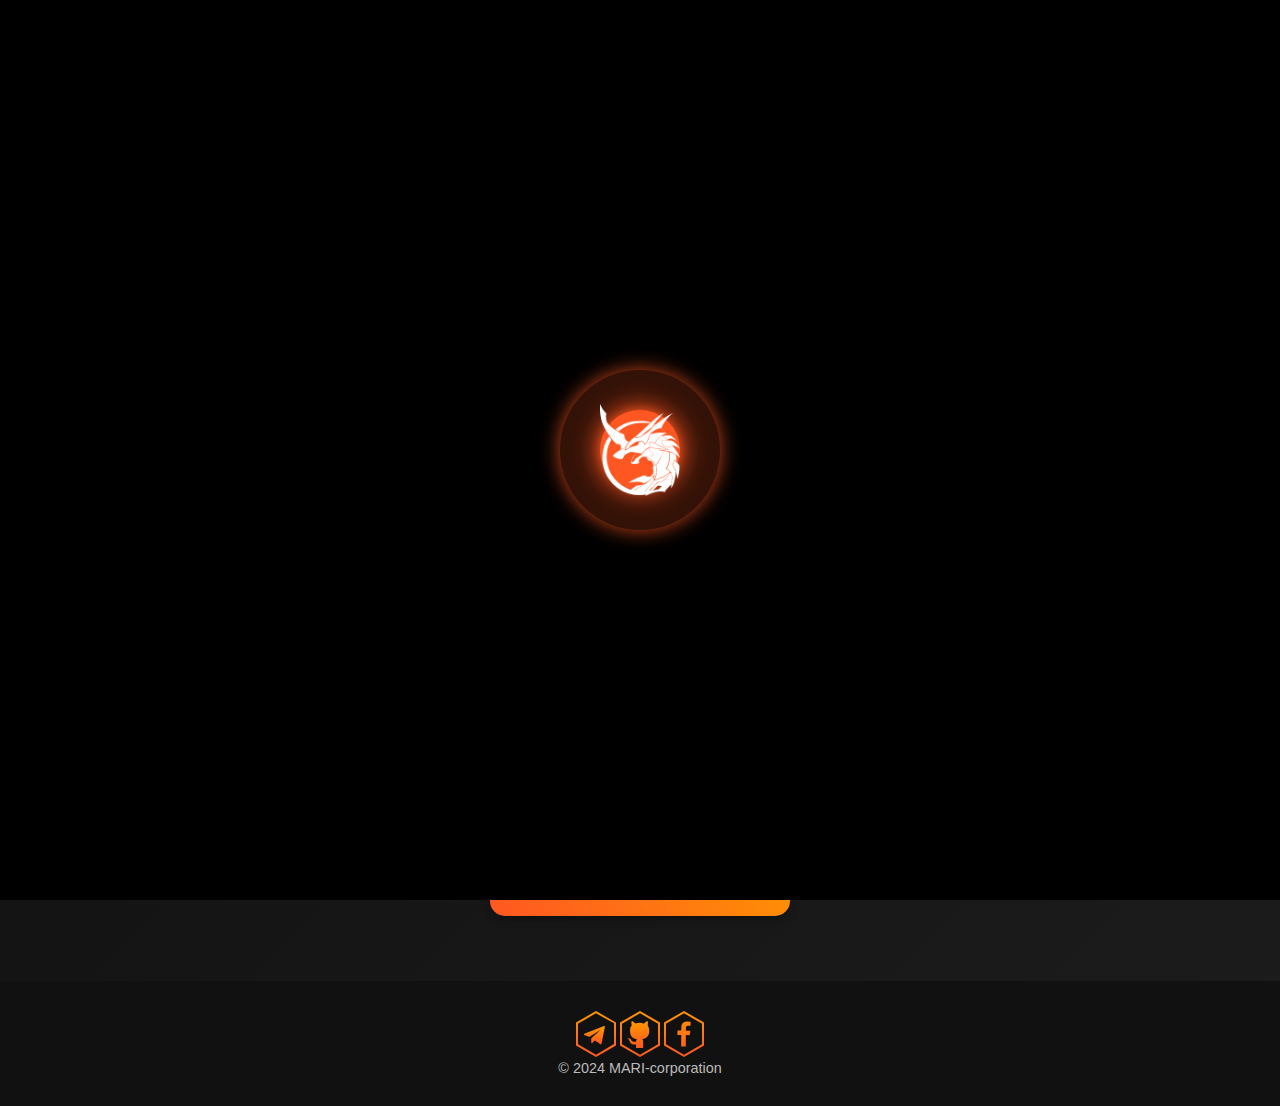
==== index.html @ a99540b1 "+" ====
<!DOCTYPE html>
<html lang="en">
<head>
    <meta charset="UTF-8">
    <meta name="viewport" content="width=device-width, initial-scale=1.0">
    <title>BakuganRevolution</title>
    <link rel="icon" type="image/png" href="favicon-96x96.png" sizes="96x96" />
    <link rel="icon" type="image/svg+xml" href="favicon.svg" />
    <link rel="shortcut icon" href="favicon.ico" />
    <link rel="apple-touch-icon" sizes="180x180" href="apple-touch-icon.png" />
    <link rel="manifest" href="site.webmanifest" />
    <link rel="stylesheet" href="./css/preloader.css">
    <link rel="stylesheet" href="./css/style.css">
    <link rel="stylesheet" href="./css/style_mobile.css">
</head>
<body>
    <div class="preloader">
        <div class="reactor">
            <div class="core"></div>
          <img src="./img/logo.png" alt="Logo" class="logo" />
        </div>
      </div>

    <nav>
        <div class="navbar">
            <div class="nav-links">
              <a href="#" id="home-link">Home</a>
              <a href="wiki.html" id="wiki-link">Wiki</a>
              <a href="shop.html" id="shop-link">Shop</a>
            </div>
            <div class="burger-menu" id="burger-menu">
              <div class="burger-line"></div>
              <div class="burger-line"></div>
              <div class="burger-line"></div>
            </div>
          </div>
          
          <!-- Панелька для мобільної версії -->
          <div class="mobile-nav" id="mobile-nav">
            <a href="#" id="home-link-mobile">Home</a>
            <a href="wiki.html" id="wiki-link-mobile">Wiki</a>
            <a href="shop.html" id="shop-link-mobile">Shop</a>
          </div>
        <div class="logo-container">
            <img src="./img/logo.png" alt="Logo" class="logo">
        </div>
    </nav>

    <section class="hero">
        <img src="./img/hero_bak.jpg" alt="Hero Image">
        <button>Start Game</button>
      </section>

      <section class="news-section">
        <h2>Latest News</h2>
        <div class="news-cards" id="news-cards">
            <!-- Динамічно додані новини з'являтимуться тут -->
        </div>
    </section>
    
    <!-- Модальне вікно для новин -->
    <div id="news-modal" style="display:none;" class="modal">
      <div class="modal-content">
        <button class="modal-close" onclick="closeModal()">&times;</button>
        <h2 id="modal-title"></h2>
        <img id="modal-image" src="" alt="News Image">
        <p id="modal-content"></p>
        <p id="modal-date"></p>
      </div>
    </div>

    <div id="auth-modal" class="modal">
      <div class="modal-content">
          <button class="modal-close" onclick="closeAuthModal()">&times;</button>
          <div id="auth-container">
              <div id="auth-section">
                  <h2 class="modal-heading">Авторизація</h2>
                  <form id="login-form" class="auth-form">
                      <input type="text" id="login-username" placeholder="Ім'я користувача" required />
                      <input type="password" id="login-password" placeholder="Пароль" required />
                      <button type="submit" class="auth-button">Увійти</button>
                  </form>
                  <p class="switch-text">Ще немає аккаунта? <button id="switch-to-register" class="switch-button" onclick="switchToRegister()">Зареєструватися</button></p>
              </div>
              <div id="register-section" style="display: none;">
                  <h2 class="modal-heading">Реєстрація</h2>
                  <form id="register-form" class="auth-form">
                      <input type="text" id="register-username" placeholder="Ім'я користувача" required />
                      <input type="password" id="register-password" placeholder="Пароль" required />
                      <button type="submit" class="auth-button">Зареєструватися</button>
                  </form>
                  <p class="switch-text">Вже маєте аккаунт? <button id="switch-to-login" class="switch-button" onclick="switchToLogin()">Увійти</button></p>
              </div>
          </div>
      </div>
  </div>

  <footer class="footer">
    <div>
      <a href="https://t.me" target="_blank"><img src="./img/telegram_icon.svg" alt="Telegram" width="40" /></a>
      <a href="https://github.com" target="_blank"><img src="./img/github_icon.svg" alt="GitHub" width="40" /></a>
      <a href="https://facebook.com" target="_blank"><img src="./img/facebook_icon.svg" alt="Facebook" width="40" /></a>
    </div>
    <p>© 2024 MARI-corporation</p>
  </footer>
    <script> // Отримуємо елементи
        const burgerMenu = document.getElementById("burger-menu");
        const mobileNav = document.getElementById("mobile-nav");
        
        // Додаємо обробник події на бургер
        burgerMenu.addEventListener("click", function() {
          mobileNav.classList.toggle("open"); // Відкриваємо/закриваємо панельку
        });
        </script>
      <script src="./js/preloader.js"></script>
      <script src="./js/news.js"></script>
      <script src="./js/auth.js"></script>
</body>
</html>
---- css/preloader.css ----
/* Стилі для прелоудера */
.preloader {
    position: fixed;
    top: 0;
    left: 0;
    width: 100%;
    height: 100%;
    background: rgba(0, 0, 0); /* Темний фон */
    display: flex;
    justify-content: center;
    align-items: center;
    z-index: 9999;
  }
  
  /* Стилі для реактора */
  .reactor {
    position: relative;
    width: 160px;
    height: 160px;
    border: 10px solid transparent;
    border-radius: 50%;
    background: radial-gradient(circle, rgba(255, 87, 34, 0.5), rgba(255, 87, 34, 0.2) 60%);
    box-shadow: 0 0 20px rgba(255, 87, 34, 0.8);
    animation: reactor-pulse 2s infinite, reactor-glow 1.5s infinite alternate;
    display: flex;
    justify-content: center;
    align-items: center;
    overflow: hidden;
  }
  
  /* Центральний ядро реактора */
  .core {
    position: absolute;
    width: 80px;
    height: 80px;
    background: #ff5722;
    border-radius: 50%;
    box-shadow: 0 0 30px rgba(255, 87, 34, 1), 0 0 10px rgba(255, 87, 34, 0.7);
    animation: core-glow 1.5s infinite alternate;
  }
  
  /* Стилі для логотипа */
  .logo {
    position: relative;
    z-index: 10;
    width: 50px; /* Розмір логотипа */
    height: auto;
    animation: logo-spin 3s linear infinite; /* Легка анімація для логотипа */
  }
  
  /* Анімація реактора (пульсуючий ефект) */
  @keyframes reactor-pulse {
    0% {
      transform: scale(1);
      border-color: rgba(255, 87, 34, 0.8);
    }
    50% {
      transform: scale(1.2);
      border-color: rgba(255, 87, 34, 0.4);
    }
    100% {
      transform: scale(1);
      border-color: rgba(255, 87, 34, 0.8);
    }
  }
  
  /* Анімація для сяючого ефекту на реакторі */
  @keyframes reactor-glow {
    0% {
      box-shadow: 0 0 20px rgba(255, 87, 34, 0.8);
    }
    50% {
      box-shadow: 0 0 50px rgba(255, 87, 34, 1), 0 0 20px rgba(255, 87, 34, 0.7);
    }
    100% {
      box-shadow: 0 0 20px rgba(255, 87, 34, 0.8);
    }
  }
  
  /* Анімація для центрального ядра */
  @keyframes core-glow {
    0% {
      box-shadow: 0 0 30px rgba(255, 87, 34, 1), 0 0 10px rgba(255, 87, 34, 0.7);
    }
    50% {
      box-shadow: 0 0 50px rgba(255, 87, 34, 1), 0 0 20px rgba(255, 87, 34, 0.9);
    }
    100% {
      box-shadow: 0 0 30px rgba(255, 87, 34, 1), 0 0 10px rgba(255, 87, 34, 0.7);
    }
  }
---- css/style.css ----
*{
    margin: 0px;
    padding: 0 px;
    box-sizing: border-box;
  }
  body{
    font-family: 'Arial', sans-serif;
    background: linear-gradient(135deg, #0f0f0f, #1c1c1c);
    color: white;
    overflow-x: hidden;
  }
  nav {
    display: flex;
    justify-content: space-between;
    align-items: center;
    padding: 20px 40px;
    position: relative;
    z-index: 10;
  }
  .logo-container {
    position: absolute;
    left: 50%;
    transform: translateX(-50%);
    width: 150px;
    height: 150px;
    border: 5px solid #ff5722;
    border-radius: 50%;
    display: flex;
    justify-content: center;
    align-items: center;
    background: radial-gradient(circle, #1e1e1e, #000);
    box-shadow: 0 0 20px rgba(255, 87, 34, 0.6);
    padding-top: 20px;
  }
  .logo{
    width: 80px;
  }
  nav .nav-links {
    display: flex;
    justify-content: space-between;
    width: 200px;
  }
  nav a {
    text-decoration: none;
    color: white;
    font-size: 1.2rem;
    position: relative;
    transition: color 0.3s, transform 0,3s;
  }
  nav a:hover {
    color: #ff5722;
    transform: scale(1.1);
  }
  nav a::after {
    content: '';
    display: block;
    width: 0;
    height: 2px;
    background: #ff5722;
    transition: width 0.3s;
    position: absolute;
    bottom: -5px;
    left: 0;
  }
  nav a:hover::after {
    width: 100%;
  }
  .burger-menu {
    display: none; /* Сховуємо бургер на десктопі */
    cursor: pointer;
    flex-direction: column;
    justify-content: space-between;
    width: 30px;
    height: 20px;
    z-index: 11;
  }
  
  .burger-line {
    width: 30px;
    height: 4px;
    background-color: white;
    border-radius: 5px;
    z-index: 11;
  }
  
  .mobile-nav {
    display: none; /* Сховуємо панельку за замовчуванням */
    position: fixed;
    top: 0;
    right: 0;
    width: 100%;
    height: 100vh;
    background-color: #0f0f0f;
    color: white;
    flex-direction: column;
    align-items: center;
    padding-top: 60px;
    z-index: 10;
  }
  
  .mobile-nav a {
    text-decoration: none;
    color: white;
    font-size: 40px;
    margin: 20px 0;
  }

  .hero {
    position: relative;
    width: 100%;
    height: 60vh;
    overflow: hidden;
    display: flex;
    flex-direction: column;
    align-items: center;
    justify-content: flex-end;
  }
  .hero img {
    position: absolute;
    top: 0;
    left: 0;
    width: 100%;
    height: 100%;
    object-fit: cover;
    z-index: 1;
    animation: pulse 3s infinite ease-in-out;
  }
  .hero button {
    margin-bottom: 40px;
    padding: 15px 30px;
    background: #ff5722;
    color: white;
    border: none;
    box-shadow: 0px 0px 20px #000;
    border-radius: 30px;
    font-size: 1.2rem;
    cursor: pointer;
    z-index: 2;
    transition: transform 0.3s, box-shadow 0.3s;
  }
  .hero button:hover {
    transform: scale(1.1);
    box-shadow: 0 5px 15px rgba(255, 87, 34, 0.6);
  }
  @keyframes pulse {
    0% {
      transform: scale(1);
      filter: brightness(1);
    }
    50% {
      transform: scale(1.05);
      filter: brightness(1.2);
    }
    100% {
      transform: scale(1);
      filter: brightness(1);
    }
  }

  ::-webkit-scrollbar {
    width: 3%;
  }
  ::-webkit-scrollbar-track {
    background: #f1f1f1; 
  }
  ::-webkit-scrollbar-thumb {
    background: #0f0f0f; 
  }
  ::-webkit-scrollbar-thumb:hover {
    background: #0f0f0f; 
  }

  .news-section {
    padding: 50px 20px;
    text-align: center;
  }
  .news-section h2 {
    font-size: 2rem;
    margin-bottom: 30px;
  }
  .news-card {
    display: inline-block;
    width: 300px;
    margin: 15px;
    padding: 20px;
    background: linear-gradient(45deg, #ff5722, #ff9800);
    border-radius: 15px;
    color: white;
    text-align: left;
    box-shadow: 0 4px 8px rgba(0, 0, 0, 0.3);
    transition: transform 0.3s;
  }
  .news-card:hover {
    transform: translateY(-10px);
  }
  .news-card img{
    width: 100%;
  }
  .modal {
    display: none;
    position: fixed;
    top: 0;
    left: 0;
    width: 100%;
    height: 100%;
    background: rgba(0, 0, 0, 0.7);
    z-index: 100;
    align-items: center;
    justify-content: center;
  }
  .modal-content {
    background: #222;
    padding: 30px;
    width: 60%;
    color: white;
    text-align: center;
    border-radius: 10px;
    box-shadow: 0 0 20px rgba(255, 87, 34, 0.6);
  }
  .modal img {
    width: 100%;
    height: auto;
    border-radius: 10px;
  }
  .modal-close {
    position: absolute;
    top: 10px;
    right: 10px;
    font-size: 1.5rem;
    color: white;
    background: none;
    border: none;
    cursor: pointer;
    transition: color 0.3s;
  }
  .modal {
    display: flex;
    position: fixed;
    top: 0;
    left: 0;
    width: 100%;
    height: 100%;
    background: rgba(0, 0, 0, 0.8);
    justify-content: center;
    align-items: center;
    z-index: 1000;
    display: none;
}

.modal-content {
    background: linear-gradient(145deg, #1e1e1e, #2a2a2a);
    border: 2px solid #ff5722;
    padding: 20px;
    width: 90%;
    max-width: 400px;
    border-radius: 15px;
    box-shadow: 0 4px 15px rgba(0, 0, 0, 0.5);
    text-align: center;
    position: relative;
}

.modal-close {
    position: absolute;
    top: 10px;
    right: 10px;
    background: none;
    border: none;
    color: white;
    font-size: 1.5rem;
    cursor: pointer;
    transition: transform 0.3s;
}

.modal-close:hover {
    transform: rotate(90deg);
    color: #ff5722;
}

.modal-heading {
    color: white;
    font-size: 1.8rem;
    margin-bottom: 15px;
}

.auth-form {
    margin-bottom: 20px;
}

.auth-form input {
    width: 100%;
    padding: 10px;
    margin-bottom: 15px;
    border: 2px solid #ff5722;
    border-radius: 5px;
    background: #1e1e1e;
    color: white;
    font-size: 1rem;
}

.auth-form input::placeholder {
    color: #888;
}

.auth-form input:focus {
    border-color: #ff9800;
    outline: none;
}

.auth-button {
    width: 100%;
    padding: 10px;
    background: linear-gradient(90deg, #ff5722, #ff9800);
    border: none;
    border-radius: 5px;
    color: white;
    font-size: 1.2rem;
    cursor: pointer;
    box-shadow: 0 4px 8px rgba(255, 87, 34, 0.4);
    transition: transform 0.3s, box-shadow 0.3s;
}

.auth-button:hover {
    transform: scale(1.05);
    box-shadow: 0 6px 12px rgba(255, 87, 34, 0.6);
}

.switch-text {
    color: #bbb;
    font-size: 0.9rem;
    margin-top: 10px;
}

.switch-button {
    background: none;
    border: none;
    color: #ff5722;
    cursor: pointer;
    font-size: 0.9rem;
    text-decoration: underline;
    transition: color 0.3s;
}

.switch-button:hover {
    color: #ff9800;
}

.footer {
  padding: 30px;
  text-align: center;
  background: #111;
  color: #bbb;
  font-size: 0.9rem;
}
.social-icons {
  display: flex;
  justify-content: center;
  margin: 20px 0;
}
.social-icons a {
  text-decoration: none;
  margin: 0 10px;
  color: white;
  font-size: 1.5rem;
  transition: color 0.3s;
}
.social-icons a:hover {
  color: #ff5722;
}
---- css/style_mobile.css ----
@media screen and (max-width: 768px) {
    nav .nav-links{
        display: none;
    }
    .burger-menu {
      display: flex; /* Показуємо бургер */
    }
  
    .mobile-nav.open {
      display: flex; /* Показуємо панельку при відкритті */
    }
    .modal-content {
      width: 95%;
  }

  .modal-heading {
      font-size: 1.5rem;
  }

  .auth-button {
      font-size: 1rem;
  }
  
  }
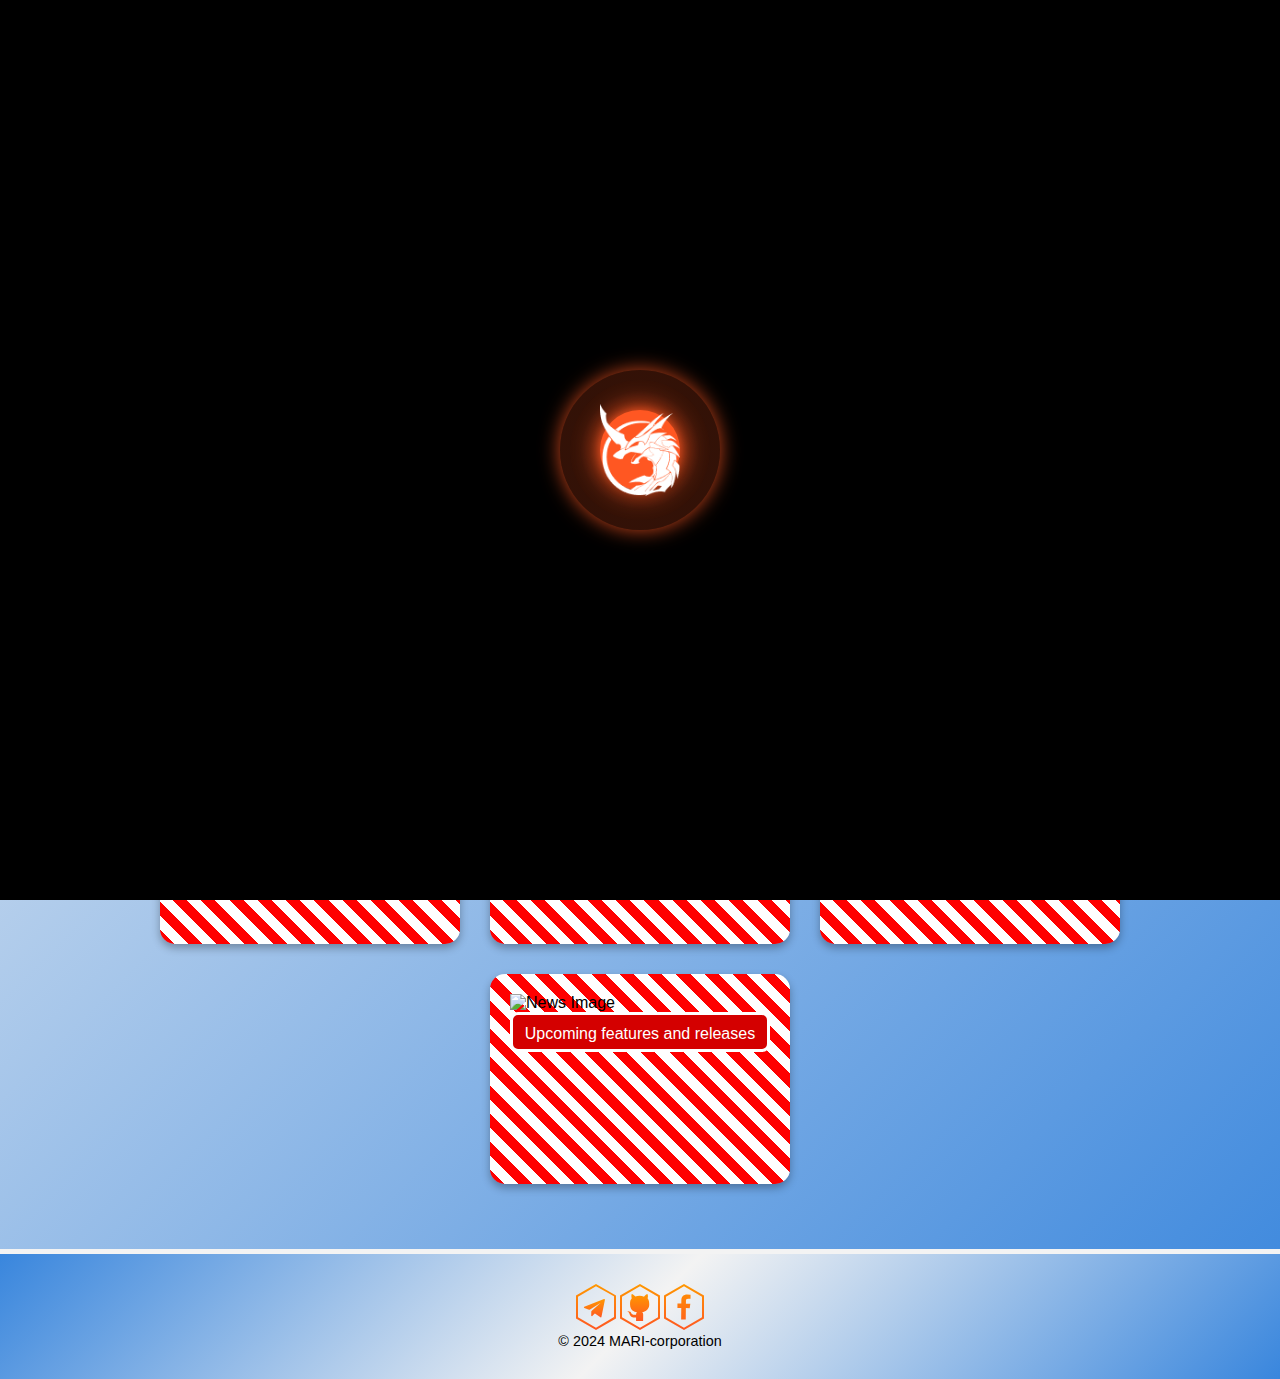
==== commit 2ea294cd: "+" ====
--- a/index.html
+++ b/index.html
@@ -10,8 +10,8 @@
     <link rel="apple-touch-icon" sizes="180x180" href="apple-touch-icon.png" />
     <link rel="manifest" href="site.webmanifest" />
     <link rel="stylesheet" href="./css/preloader.css">
-    <link rel="stylesheet" href="./css/style.css">
-    <link rel="stylesheet" href="./css/style_mobile.css">
+    <link id="theme-style" rel="stylesheet" href=""> <!-- Стиль підключиться через JS -->
+    <link id="theme-style-mobile" rel="stylesheet" href=""> <!-- Стиль мобільної версії підключиться через JS -->
 </head>
 <body>
     <div class="preloader">
@@ -115,6 +115,7 @@
       <script src="./js/preloader.js"></script>
       <script src="./js/news.js"></script>
       <script src="./js/auth.js"></script>
+      <script src="./js/theme.js"></script>
 </body>
 </html>
 
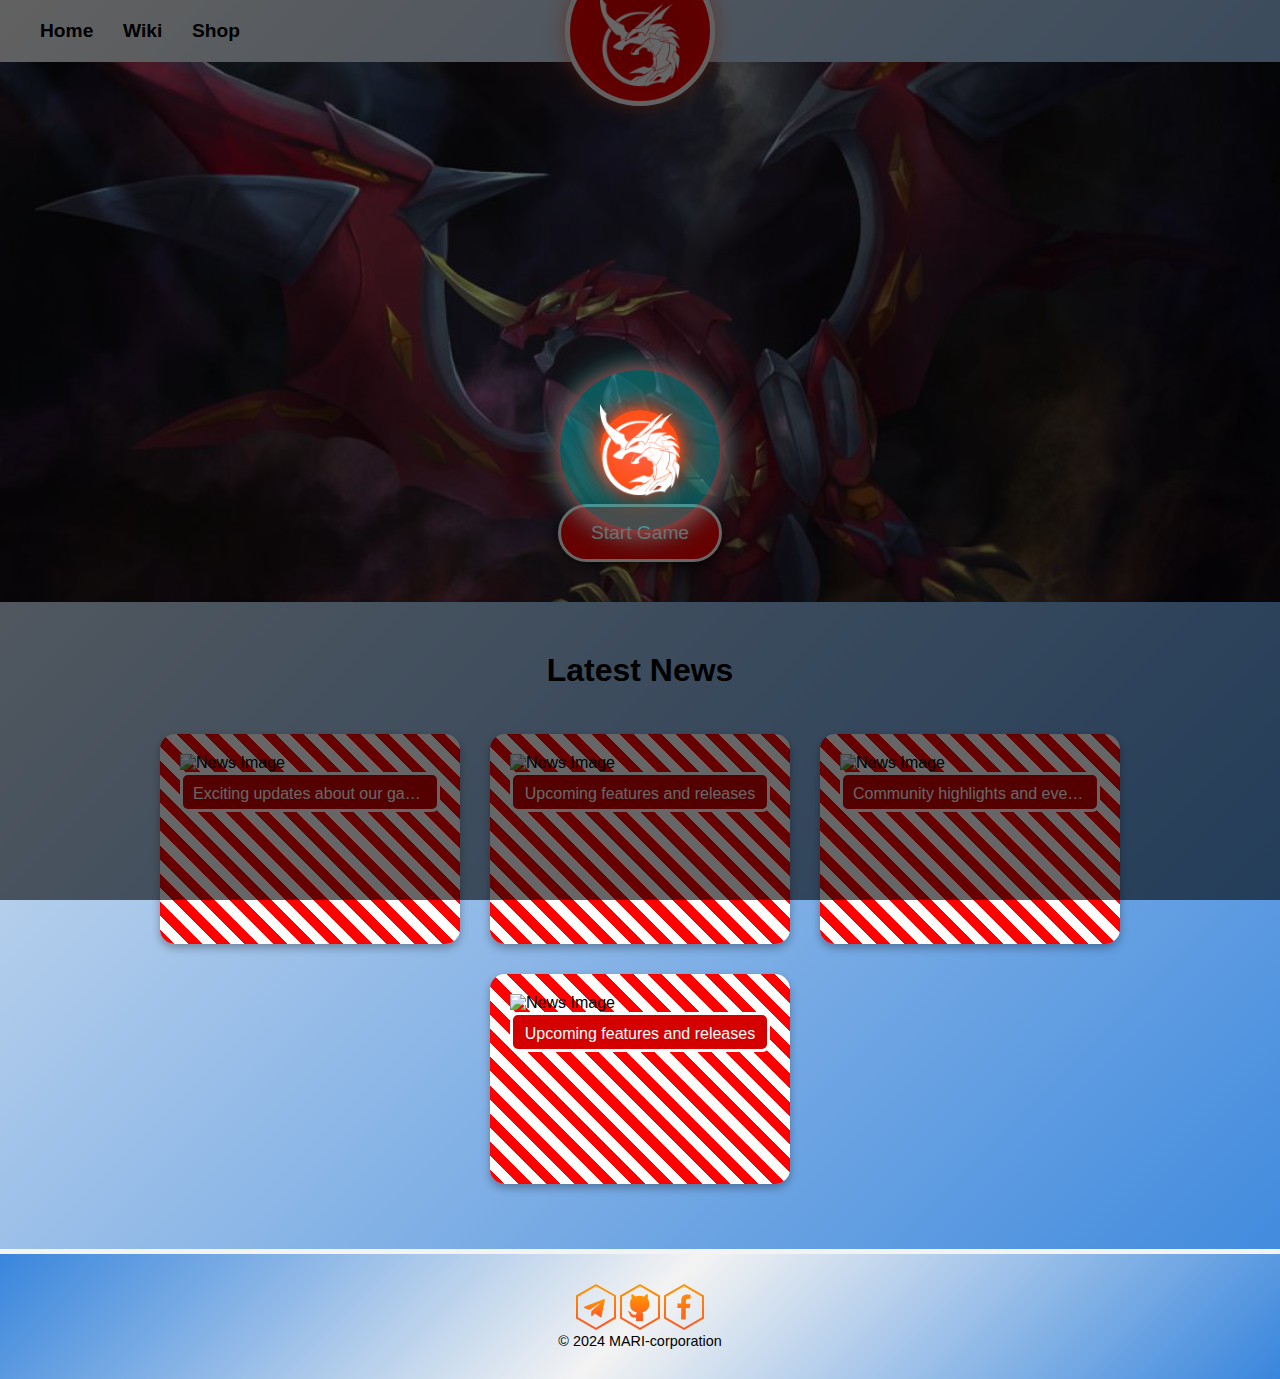
==== commit 426c3fa9: "+" ====
--- a/index.html
+++ b/index.html
@@ -10,6 +10,7 @@
     <link rel="apple-touch-icon" sizes="180x180" href="apple-touch-icon.png" />
     <link rel="manifest" href="site.webmanifest" />
     <link rel="stylesheet" href="./css/preloader.css">
+    <link id="theme-preloader" rel="stylesheet" href=""> <!-- Стиль підключиться через JS -->
     <link id="theme-style" rel="stylesheet" href=""> <!-- Стиль підключиться через JS -->
     <link id="theme-style-mobile" rel="stylesheet" href=""> <!-- Стиль мобільної версії підключиться через JS -->
 </head>
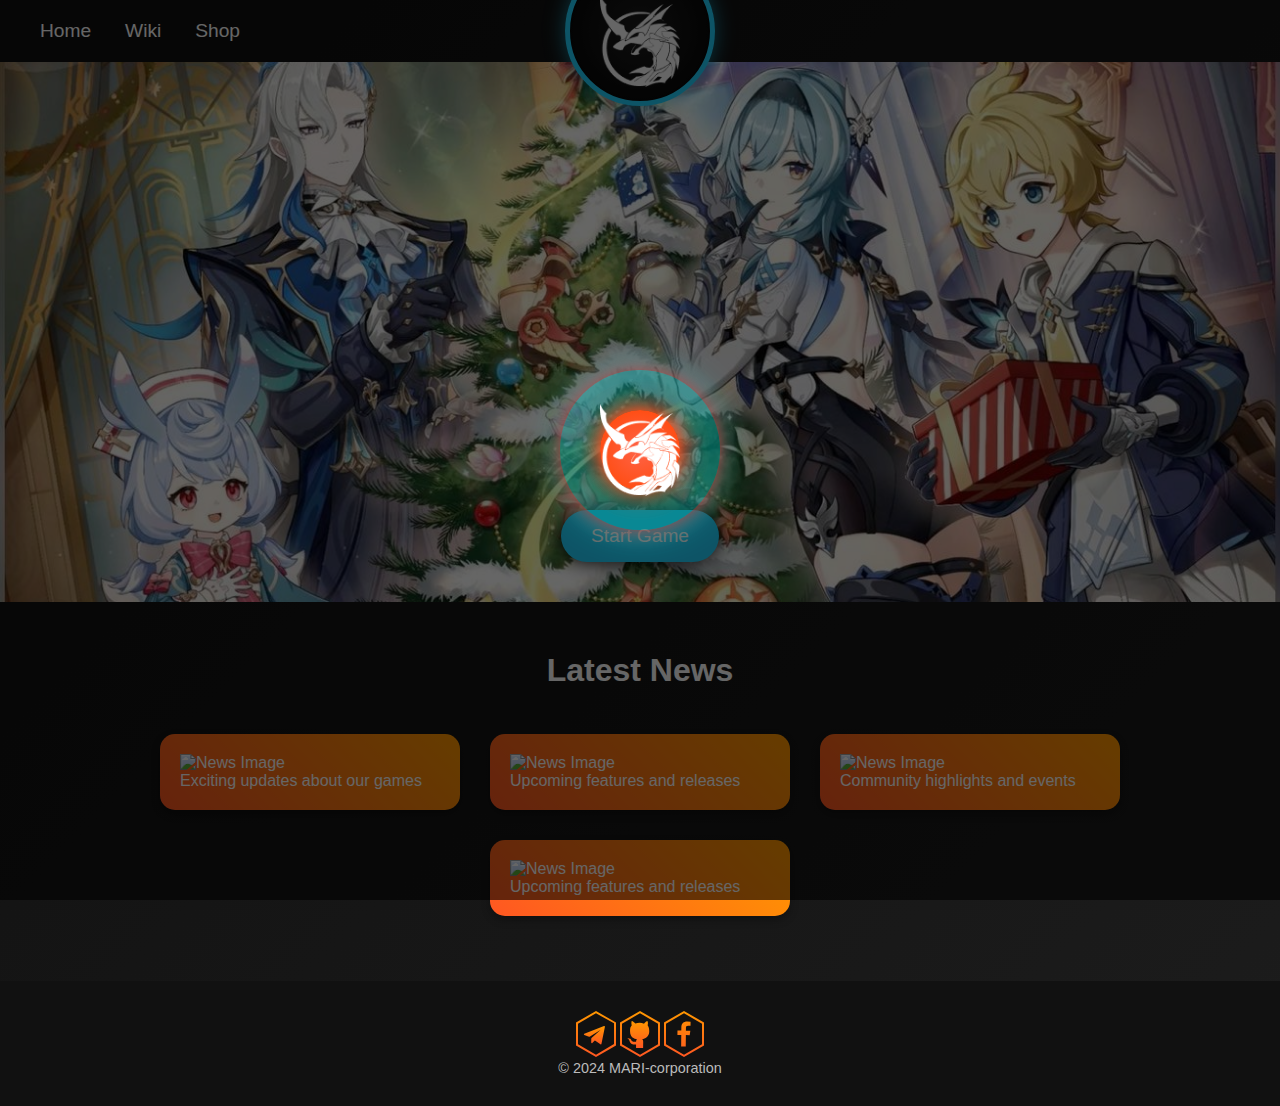
==== commit 4319aaa7: "+" ====
--- a/index.html
+++ b/index.html
@@ -46,9 +46,9 @@
             <img src="./img/logo.png" alt="Logo" class="logo">
         </div>
     </nav>
-
+    
     <section class="hero">
-        <img src="./img/hero_bak.jpg" alt="Hero Image">
+        <img src="./img/hero_bak_ny.jpg" alt="Hero Image">
         <button>Start Game</button>
       </section>
 
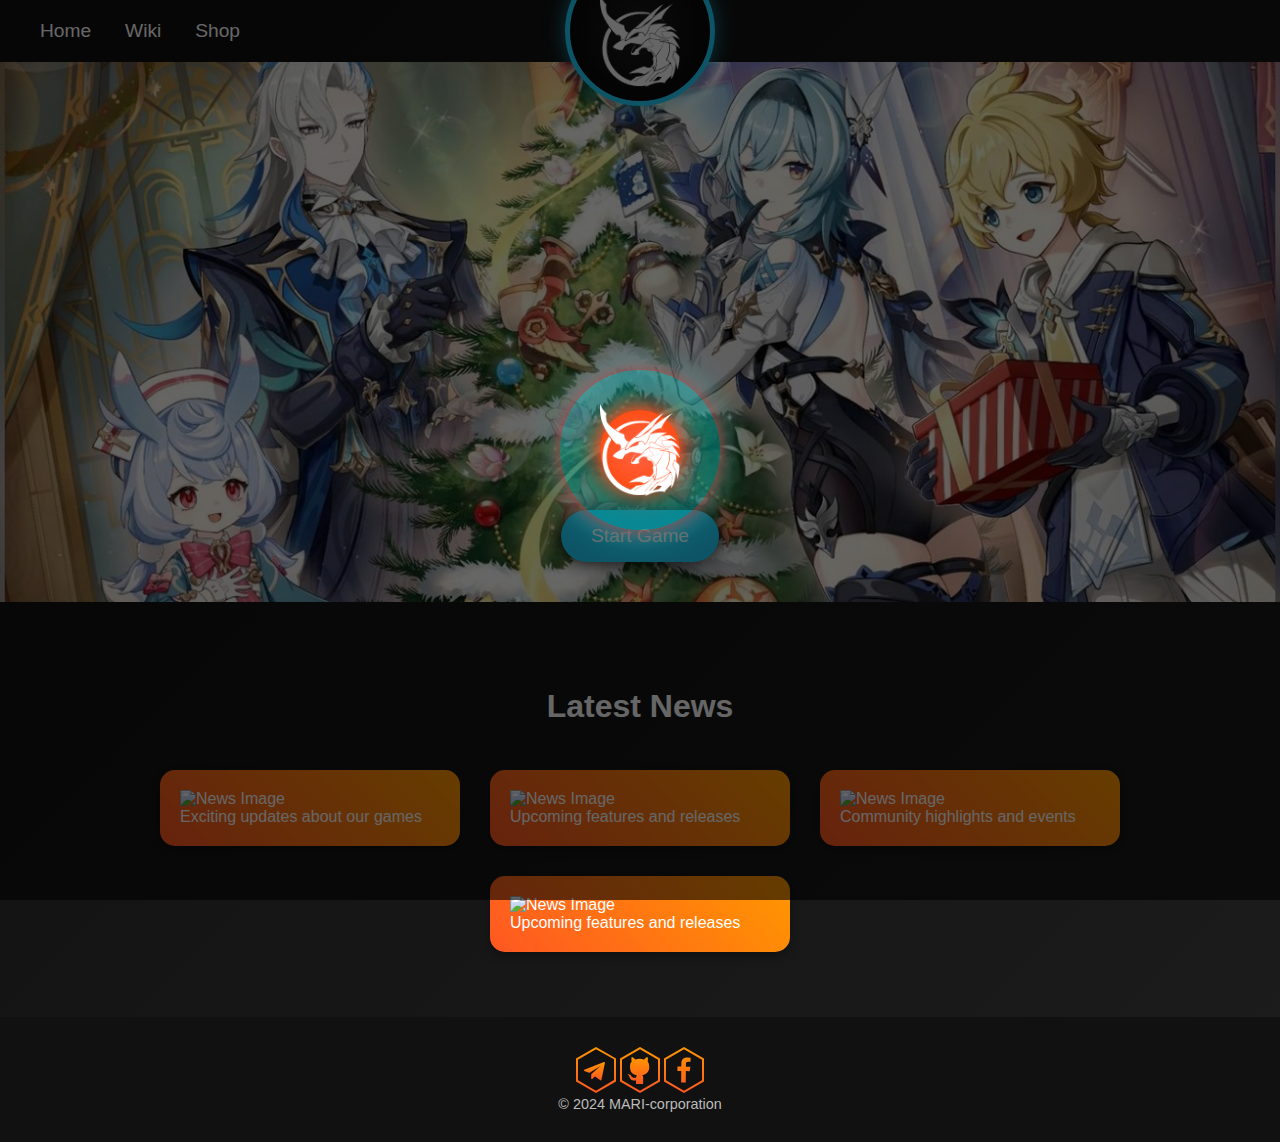
==== commit 1686d51e: "+" ====
--- a/index.html
+++ b/index.html
@@ -51,13 +51,18 @@
         <img src="./img/hero_bak_ny.jpg" alt="Hero Image">
         <button>Start Game</button>
       </section>
-
+      <section class="garland-section">
+        <div id="garland" class="garland_4">
+            <div id="nums_1"></div>
+        </div>
+    </section>
       <section class="news-section">
         <h2>Latest News</h2>
         <div class="news-cards" id="news-cards">
             <!-- Динамічно додані новини з'являтимуться тут -->
         </div>
     </section>
+    
     
     <!-- Модальне вікно для новин -->
     <div id="news-modal" style="display:none;" class="modal">
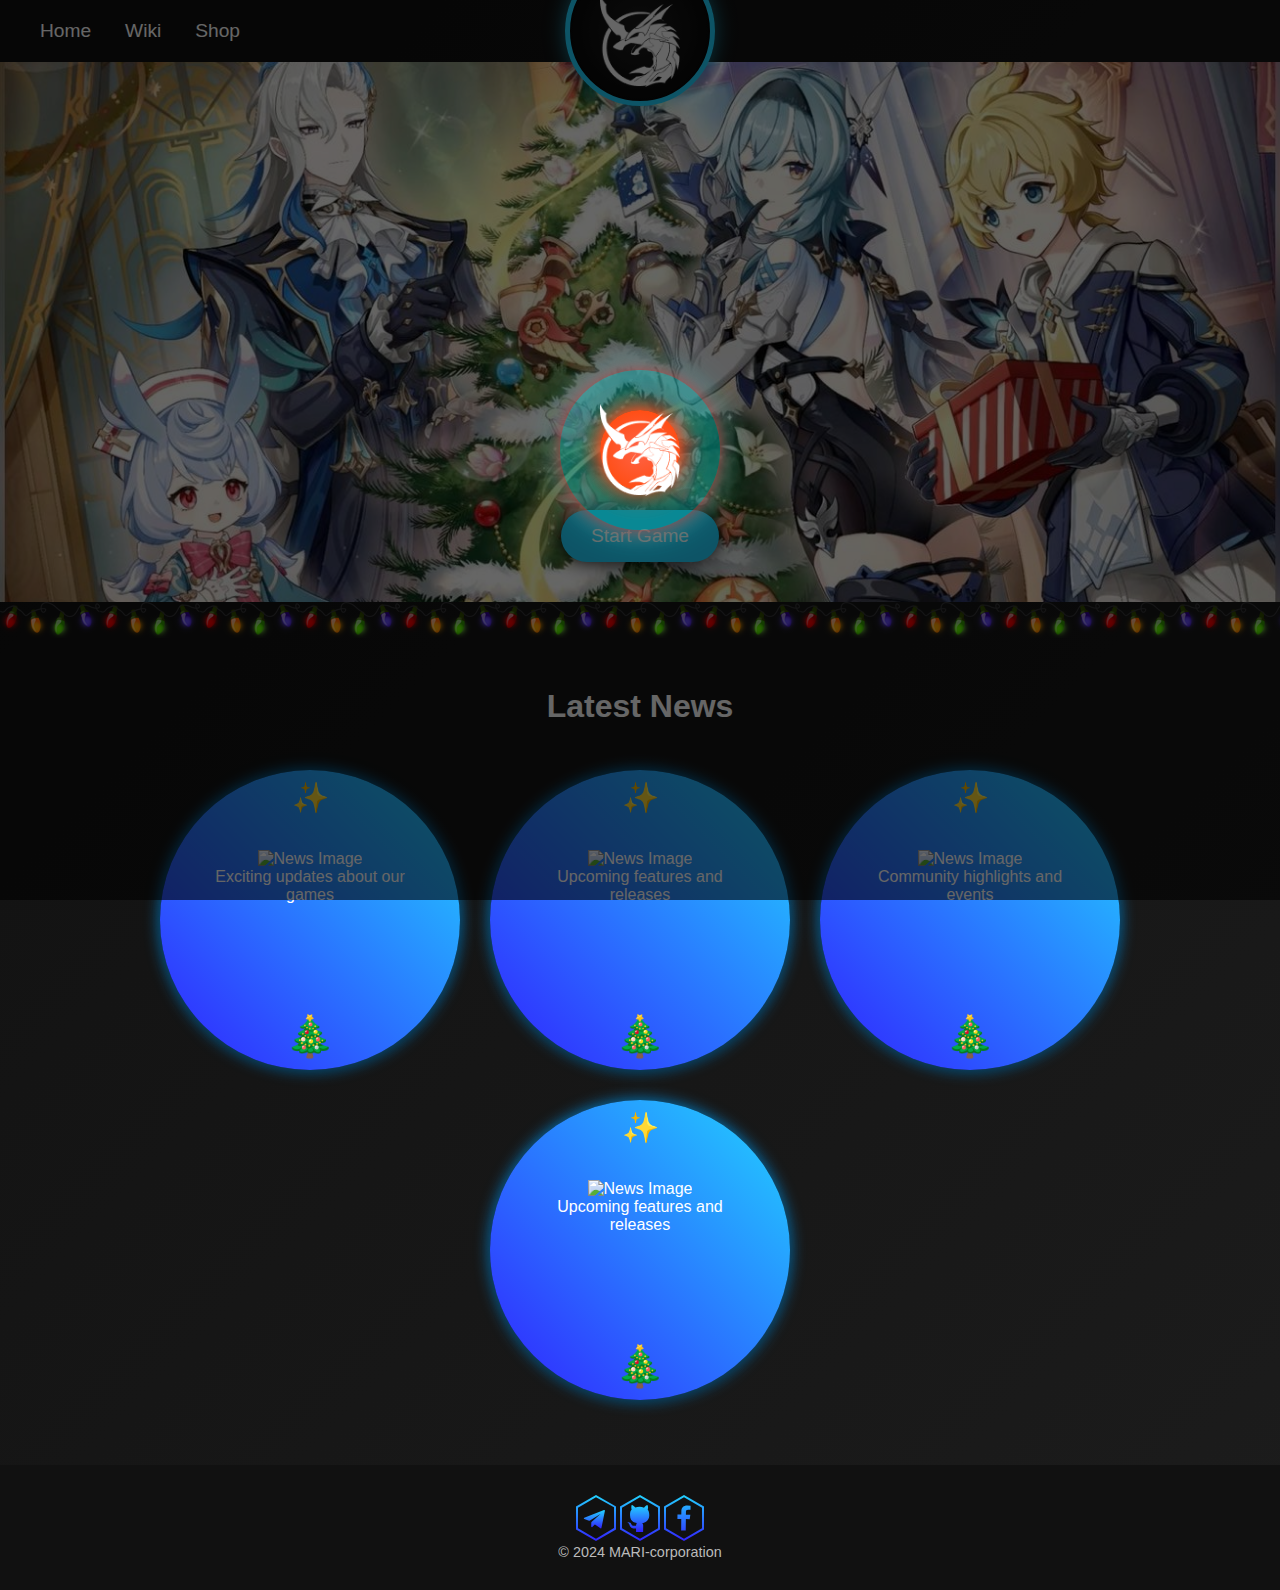
==== commit fa0f5a5d: "+" ====
--- a/index.html
+++ b/index.html
@@ -103,9 +103,9 @@
 
   <footer class="footer">
     <div>
-      <a href="https://t.me" target="_blank"><img src="./img/telegram_icon.svg" alt="Telegram" width="40" /></a>
-      <a href="https://github.com" target="_blank"><img src="./img/github_icon.svg" alt="GitHub" width="40" /></a>
-      <a href="https://facebook.com" target="_blank"><img src="./img/facebook_icon.svg" alt="Facebook" width="40" /></a>
+      <a href="https://t.me" target="_blank"><img id='tg' src="" alt="Telegram" width="40" /></a>
+      <a href="https://github.com" target="_blank"><img id='gh' src="" alt="GitHub" width="40" /></a>
+      <a href="https://facebook.com" target="_blank"><img id='fb' src="" alt="Facebook" width="40" /></a>
     </div>
     <p>© 2024 MARI-corporation</p>
   </footer>
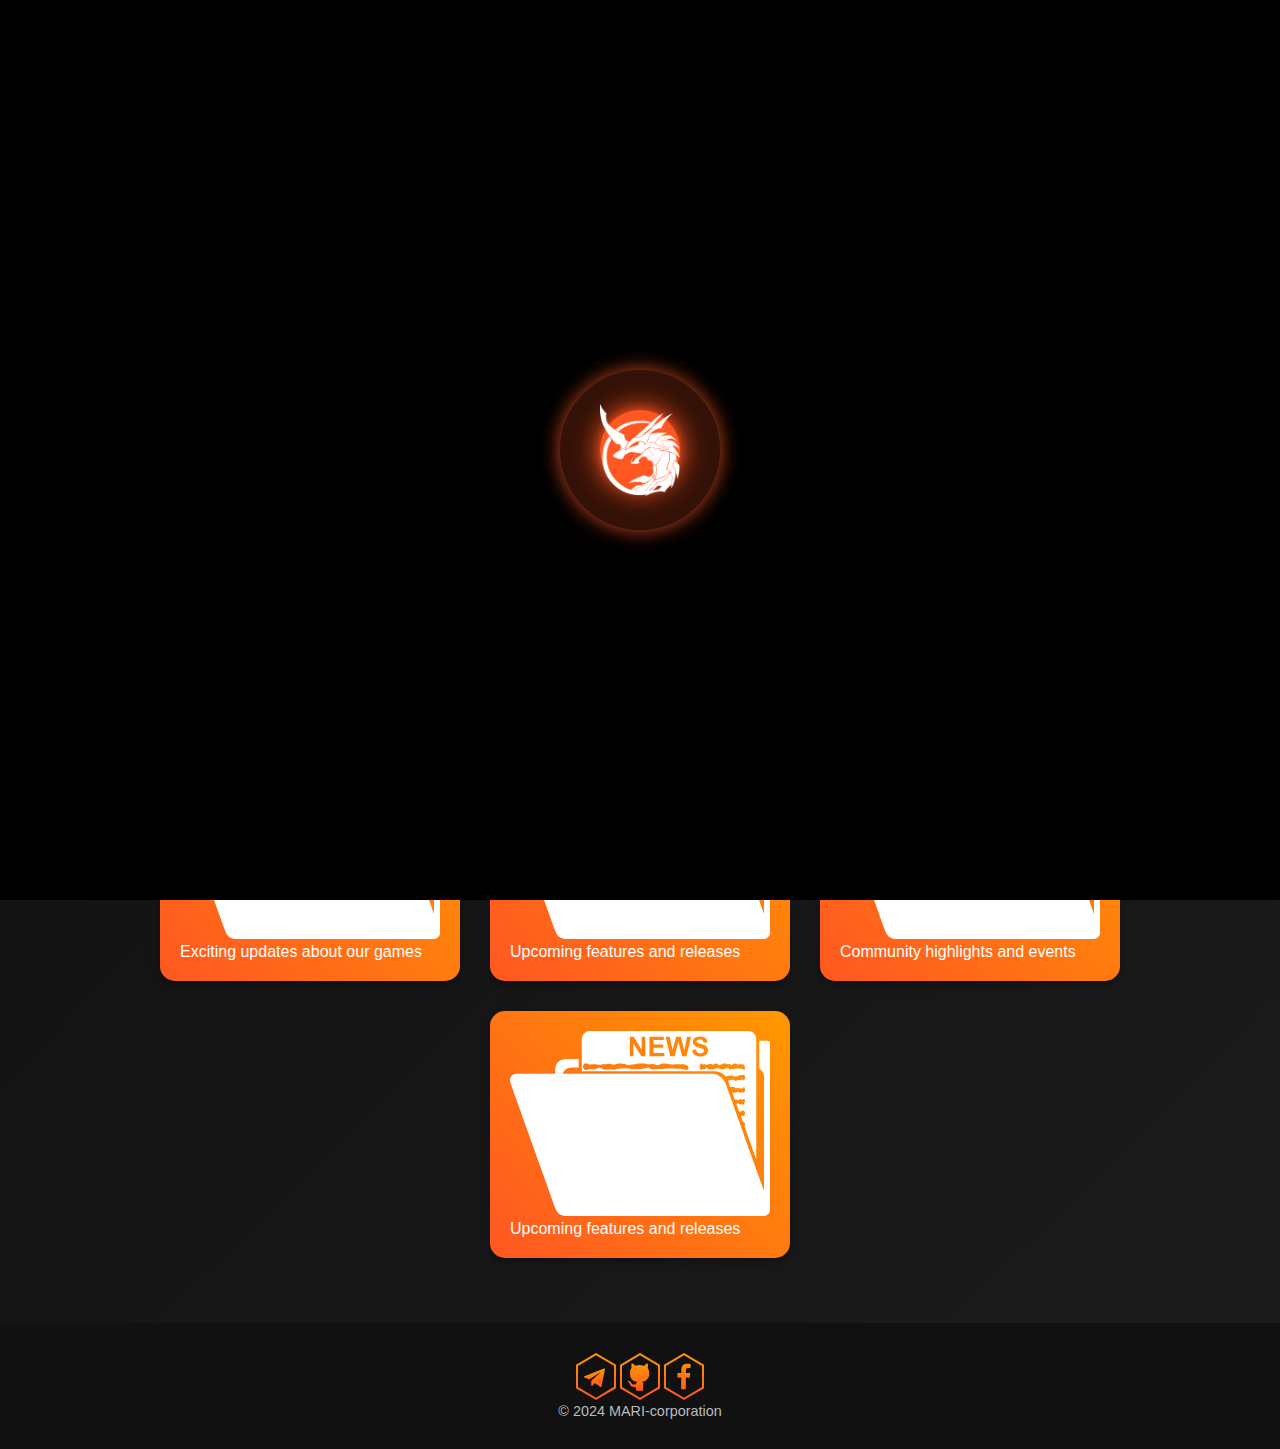
==== commit c83f8bd1: "+" ====
--- a/index.html
+++ b/index.html
@@ -48,7 +48,7 @@
     </nav>
     
     <section class="hero">
-        <img src="./img/hero_bak_ny.jpg" alt="Hero Image">
+        <img id='hero' src="" alt="Hero Image">
         <button>Start Game</button>
       </section>
       <section class="garland-section">
